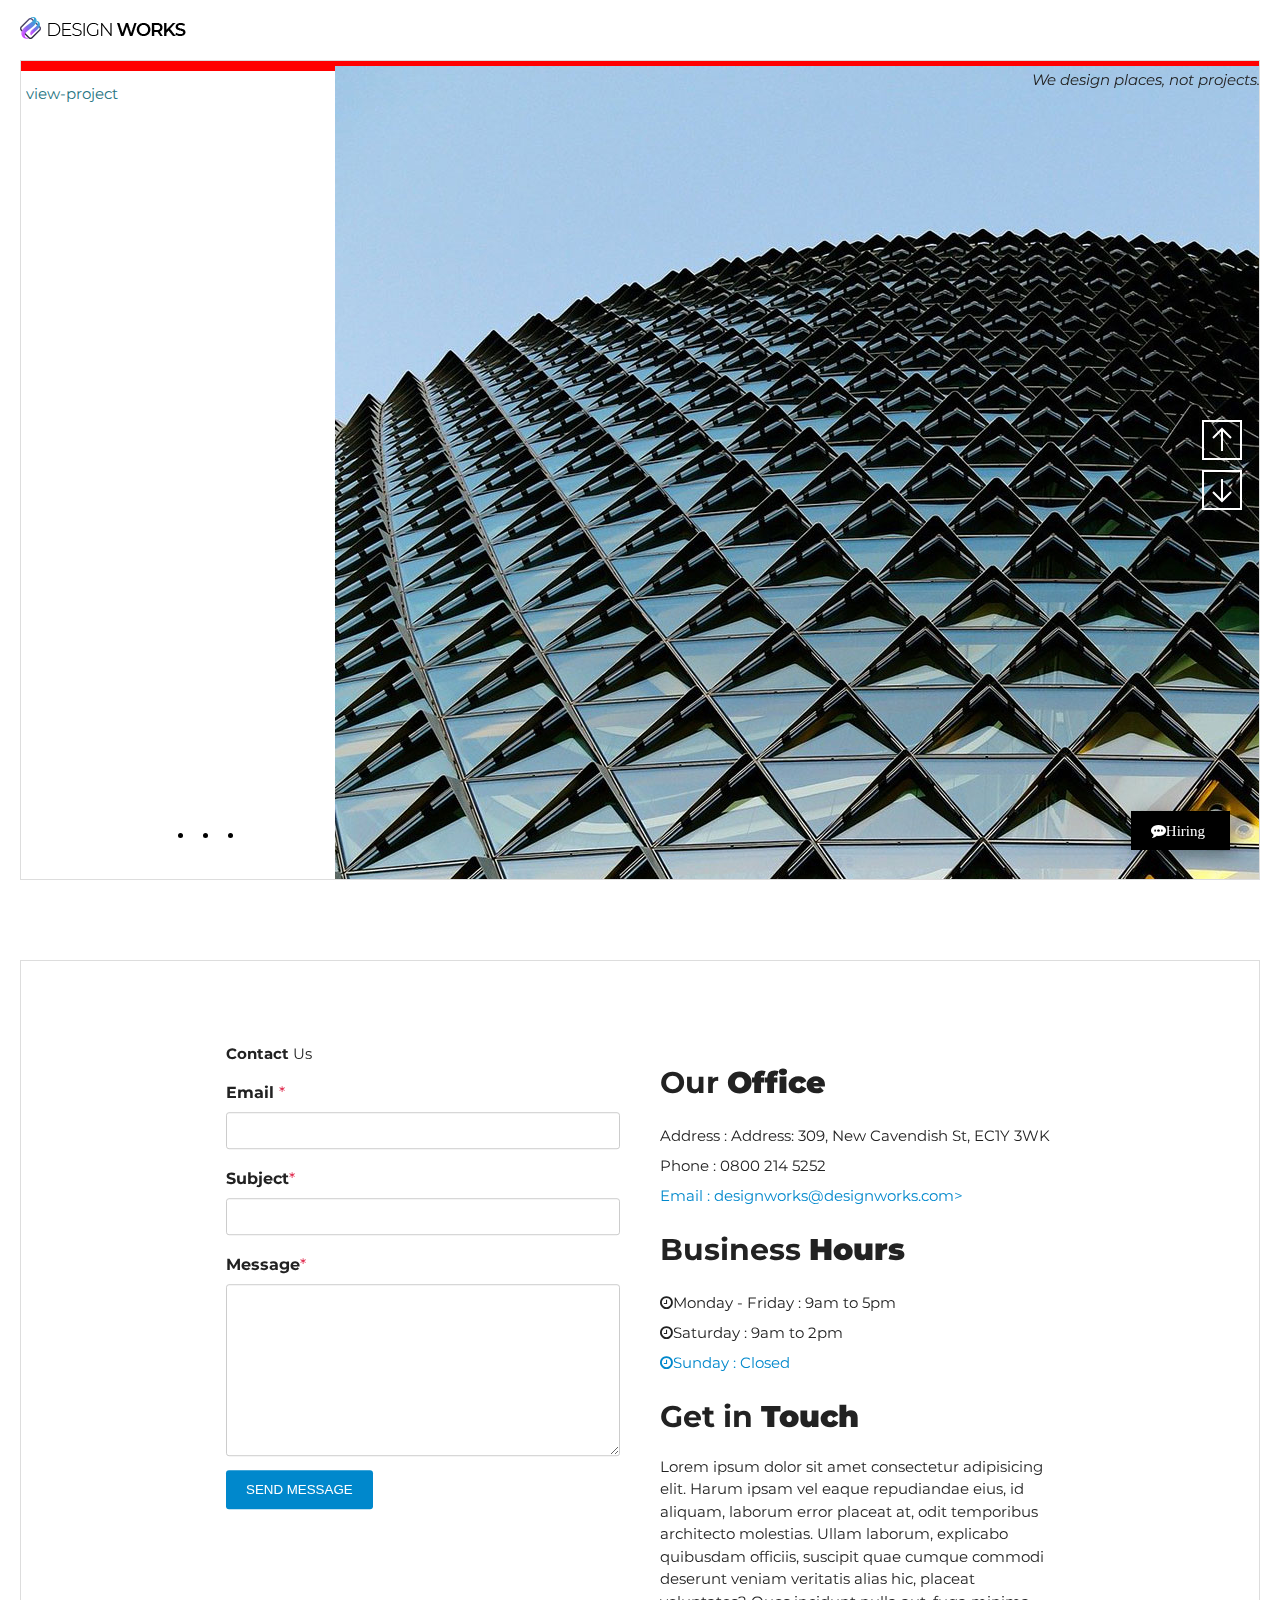
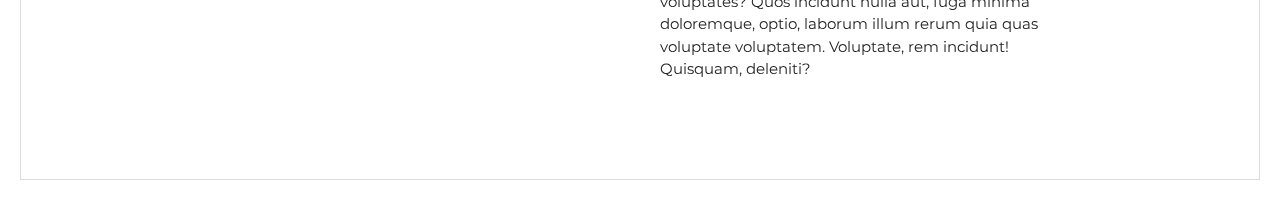
==== index_teacher.html @ df6e167b "[Add] practice html css for project" ====
<!DOCTYPE html>
<html lang="ko">
  <head>
    <meta charset="UTF-8" />
    <meta name="viewport" content="width=device-width, initial-scale=1.0" />
    <title>htmlPratice with teacher</title>
    <script src="js/jquery-2.1.4.js"></script>

    <!-- Page Scroll Effects JS & CSS -->
    <script src="js/velocity/modernizr.js"></script>
    <script src="js/velocity/velocity.min.js"></script>
    <script src="js/velocity/velocity.ui.min.js"></script>
    <script src="js/velocity/main.js"></script>
    <link rel="stylesheet" href="js/velocity/velocity.css" />

    <!-- Slick.js -->
    <script src="js/slick/slick.min.js"></script>
    <link rel="stylesheet" href="js/slick/slick-theme.css" />
    <link rel="stylesheet" href="js/slick/slick.css" />

    <!-- Custom JS & CSS -->
    <script src="custom.js"></script>
    <link rel="stylesheet" href="style_teacher.css" />
    <link rel="stylesheet" href="responsive.css" />
  </head>

  <!-- hijacking: on/off - animation: none/scaleDown/rotate/gallery/catch/opacity/fixed/parallax -->

  <body data-hijacking="on" data-animation="rotate">
    <div class="container">
      <section class="cd-section" id="home">
        <div>
          <div class="content">
            <img src="images/temp-section-01.jpg" />
          </div>
        </div>
      </section>

      <!-- about-inner about-items item 이미지 item 이미지 -->
      <section class="cd-section" id="about">
        <div>
          <div class="content">
            <div class="about-inner">
              <ul class="about-items">
                <li class="item">
                  <img
                    class="item-img"
                    src="images/careers-main-01.png"
                    alt=""
                  />
                  <span class="item-description">
                    <h1>Together we can make an impact</h1>
                    <p>
                      Design Works the excitement of an entrepreneurial
                      environment with the stability of an established practice.
                      Principals and senior leadership work side-by-side with
                      junior designers to create innovative, workable designs.
                    </p>
                  </span>
                </li>
                <li class="item">
                  <img
                    class="item-img"
                    src="images/careers-main-02.png"
                    alt=""
                  />
                  <span class="item-description">
                    <h1>We’re always looking for talent</h1>
                    <p>
                      If you don’t see an open position that fits your talents,
                      send us your resume. We’re always looking for smart,
                      self-starters and will reach out to you if something
                      becomes available.
                    </p>
                  </span>
                </li>
                <li class="item">
                  <img
                    class="item-img"
                    src="images/careers-main-03.png"
                    alt=""
                  />
                  <span class="item-description">
                    <h1>Fellowship</h1>
                    <p>
                      Every summer we offer a Fellowship to a select group of
                      students in architecture, planning and landscape
                      architecture. Read about our 2019 Fellowship winners and
                      learn more about what the Fellowship has to offer.
                    </p>
                  </span>
                </li>
              </ul>
            </div>
          </div>
        </div>
      </section>

      <section class="cd-section visible" id="project">
        <div>
          <div class="content">
            <div class="project-inner">
              <input type="radio" name="tabmenu" id="tab1" hidden />
              <input type="radio" name="tabmenu" id="tab2" hidden />
              <input type="radio" name="tabmenu" id="tab3" hidden />
              <div class="tabs">
                <div class="tab">
                  <div class="project-info">
                    <h3></h3>
                    <p></p>
                    <ul>
                      <li><b></b></li>
                      <li><b></b></li>
                      <li><b></b></li>
                    </ul>
                    <div class="detail">
                      <div><span></span></div>
                    </div>
                    <a class="view-project">view-project</a>
                  </div>
                  <div class="project-photo">
                    <img src="images/project-main-01-01.jpg" alt="" />
                  </div>
                </div>
                <div class="tab">
                  <div class="project-info">proejct-info2</div>
                  <div class="project-photo">
                    <img src="images/project-main-01-04.jpg" alt="" />
                  </div>
                </div>
                <div class="tab">
                  <div class="project-info">proejct-info3</div>
                  <div class="project-photo">
                    <img src="images/project-main-01-02.jpg" alt="" />
                  </div>
                </div>
              </div>
              <div class="btn">
                <label for="tab1"></label>
                <label for="tab2"></label>
                <label for="tab3"></label>
              </div>
            </div>
          </div>
        </div>
      </section>

      <section class="cd-section" id="plan">
        <div>
          <div class="content">
            <!-- plan-inner -->
            <!-- plan-feature -->
            <!-- plan-info -->
            <!-- plan-heading -->
            <!-- bar -->
            <!-- plan-photo -->
            <!-- history-info -->
            <!-- bar -->
            <!-- history-slider -->
            <div class="plan-inner">
              <div class="plan-feature">
                <div class="plan-info">
                  <div class="plan-heading">
                    <h1>Planning <br />For the Next Project</h1>
                    <hr class="bar" />
                    <p>
                      Lorem, ipsum dolor sit amet consectetur adipisicing elit.
                      Officia, ex. Eaque dignissimos quas dolore repellendus
                      maiores iste aliquid nihil nostrum ab soluta fugit
                      deleniti, sed debitis adipisci eius voluptatibus
                      doloremque.
                    </p>
                  </div>
                  <div class="plan-photo">
                    <img src="images/plan-main-01.jpg" alt="" />
                  </div>
                </div>
                <div class="history-info">
                  <h1 class="history-heading">
                    <h1>History</h1>
                    <hr class="bar" />
                    <div class="history-slider">
                      <div>
                        <h4>
                          The Project <br />
                          of Architect for the <span>2013</span>
                        </h4>
                        <p>
                          Lorem, ipsum dolor sit amet consectetur adipisicing
                          elit. Eligendi, perferendis? Eligendi molestiae
                          corporis autem numquam?
                        </p>
                      </div>
                      <div>
                        <h4>
                          The Project <br />
                          of Architect for the <span>2014</span>
                        </h4>
                        <p>
                          Lorem, ipsum dolor sit amet consectetur adipisicing
                          elit. Eligendi, perferendis? Eligendi molestiae
                          corporis autem numquam?
                        </p>
                      </div>
                      <div>
                        <h4>
                          The Project <br />
                          of Architect for the <span>2015</span>
                        </h4>
                        <p>
                          Lorem, ipsum dolor sit amet consectetur adipisicing
                          elit. Eligendi, perferendis? Eligendi molestiae
                          corporis autem numquam?
                        </p>
                      </div>
                      <div>
                        <h4>
                          The Project <br />
                          of Architect for the <span>2016</span>
                        </h4>
                        <p>
                          Lorem, ipsum dolor sit amet consectetur adipisicing
                          elit. Eligendi, perferendis? Eligendi molestiae
                          corporis autem numquam?
                        </p>
                      </div>
                      <div>
                        <h4>
                          The Project <br />
                          of Architect for the <span>2017</span>
                        </h4>
                        <p>
                          Lorem, ipsum dolor sit amet consectetur adipisicing
                          elit. Eligendi, perferendis? Eligendi molestiae
                          corporis autem numquam?
                        </p>
                      </div>
                      <div>
                        <h4>
                          The Project <br />
                          of Architect for the <span>2018</span>
                        </h4>
                        <p>
                          Lorem, ipsum dolor sit amet consectetur adipisicing
                          elit. Eligendi, perferendis? Eligendi molestiae
                          corporis autem numquam?
                        </p>
                      </div>
                      <div>
                        <h4>
                          The Project <br />
                          of Architect for the <span>2019</span>
                        </h4>
                        <p>
                          Lorem, ipsum dolor sit amet consectetur adipisicing
                          elit. Eligendi, perferendis? Eligendi molestiae
                          corporis autem numquam?
                        </p>
                      </div>
                      <div>
                        <h4>
                          The Project <br />
                          of Architect for the <span>2020</span>
                        </h4>
                        <p>
                          Lorem, ipsum dolor sit amet consectetur adipisicing
                          elit. Eligendi, perferendis? Eligendi molestiae
                          corporis autem numquam?
                        </p>
                      </div>
                    </div>
                  </h1>
                </div>
              </div>
            </div>
          </div>
        </div>
      </section>

      <section class="cd-section" id="awards">
        <div>
          <div class="content">
            <div class="awards-inner">
              <div class="about-awards">
                <div class="about-heading">
                  <h1>
                    2020 <br />
                    Architecture Award <br />Winner
                  </h1>
                  <hr class="bar" />
                  <p>
                    The mission of the Architecture MasterPrize (AMP) is to
                    advance the appreciation and exposure of quality
                    architectural design worldwide. The AMP architecture award
                    celebrates creativity and innovation in the fields of
                    architectural design, landscape architecture, and interior
                    design. Submissions from architects all around the world are
                    welcome.
                  </p>
                  <a
                    class="view-awards"
                    href="https://architectureprize.com"
                    target="_blank"
                    >view the awards</a
                  >
                </div>
              </div>
              <div class="victory-jump">
                <img src="images/victory-jump.png" alt="" />
              </div>
            </div>
          </div>
        </div>
      </section>

      <!-- location, feture, office, headquaters, customer, service, 
      service-item, fa fa-leaf, fa fa-bullseye, fa fa-cube -->
      <section class="cd-section" id="location">
        <div>
          <div class="content">
            <div class="location-inner">
              <div class="location-container">
                <div class="office">
                  <div class="headquaters">
                    <b>CREATIVE DESGIN GROUP</b>
                    <h1>Headquarters</h1>
                    <p>
                      Lorem ipsum dolor sit amet consectetur adipisicing elit.
                      Ullam beatae asperiores expedita dicta temporibus, minus
                      quae quam inventore nemo recusandae ad optio delectus?
                      Ipsum officia totam consequuntur suscipit alias placeat.
                    </p>
                    <span
                      >Address : Address: 309, New Cavendish St, EC1Y 3WK <br />
                      Tel : 0800 214 5252</span
                    >
                  </div>
                  <div class="headquaters">
                    <b>THE PERFECT WAY</b>
                    <h1>Customer Service</h1>
                    <p>
                      Lorem ipsum dolor sit amet, consectetur adipisicing elit.
                      Qui voluptatem ut iure nam? Odit rerum voluptate, quidem
                      suscipit, impedit ab ratione sequi esse quibusdam
                      consequatur error numquam molestiae obcaecati nemo.
                    </p>
                    <span
                      >Address : 11 Fifth Ave - New York, US <br />
                      Tel : 0800 809 3400</span
                    >
                  </div>
                </div>
                <div class="features">
                  <div class="feature">
                    <i class="fa fa-leaf"></i>
                    <h3>Built and natural contexts</h3>
                    <span
                      >Lorem ipsum dolor sit amet consectetur adipisicing elit.
                      Quaerat voluptatum cum nulla esse autem quos.</span
                    >
                  </div>
                  <div class="feature">
                    <i class="fa fa-bullseye"></i>
                    <h3>Landscape design</h3>
                    <span
                      >Lorem ipsum dolor sit amet consectetur adipisicing elit.
                      Aperiam, dolorum tempora sapiente animi veniam
                      corporis.</span
                    >
                  </div>
                  <div class="feature">
                    <i class="fa fa-cube"></i>
                    <h3>Every building site unique</h3>
                    <span
                      >Lorem ipsum dolor sit amet consectetur adipisicing elit.
                      Repellendus beatae eligendi velit natus, aut
                      perspiciatis?</span
                    >
                  </div>
                </div>
              </div>
            </div>
          </div>
        </div>
      </section>

      <section class="cd-section" id="contact">
        <div>
          <!-- contact-inner -->
          <!-- contact-feature -->
          <!-- contact-form -->
          <!-- h3 -->
          <!-- p -->
          <!-- contact-info -->
          <!-- h4 -->
          <div class="content">
            <div class="contact-inner">
              <div class="contact-feature">
                <div class="contact-form">
                  <span class="contact-title"><b>Contact</b> Us</span>
                  <!-- with teacher -->
                  <form class="send-box" action="">
                    <label for="">Email <span>*</span></label>
                    <input type="email" />
                    <label for="">Subject<span>*</span></label>
                    <input type="text" />
                    <label for="">Message<span>*</span></label>
                    <textarea cols="30" rows="10"></textarea>
                    <button>send message</button>
                  </form>
                  <!--
                  <form class="contact-form" action="">
                    <label for=""></label>
                    <div class="contact-input">
                      <label for="email">Email <span>*</span></label
                      ><br />
                      <input
                        class="email"
                        name="email"
                        id="email"
                        type="text"
                      />
                    </div>
                    <div class="contact-input">
                      <label for="subject">Subject <span>*</span></label
                      ><br />
                      <input
                        class="subject"
                        name="subject"
                        id="subject"
                        type="text"
                      />
                    </div>
                    <div class="contact-input">
                      <label for="text">Message <span>*</span></label
                      ><br />
                      <textarea
                        class="text"
                        id="text"
                        name="text"
                        id=""
                        cols="30"
                        rows="10"
                      ></textarea>
                    </div>
                    <button class="form-btn">SEND MESSAGE</button>
                  </form>
                  -->
                </div>
                <div class="contact-info">
                  <div class="info">
                    <h1 class="info-title">Our <b>Office</b></h1>
                    <ul>
                      <li>
                        Address : Address: 309, New Cavendish St, EC1Y 3WK
                      </li>
                      <li>Phone : 0800 214 5252</li>
                      <li>Email : designworks@designworks.com></li>
                    </ul>
                  </div>
                  <div class="info">
                    <h1 class="info-title">Business <b>Hours</b></h1>
                    <ul>
                      <li>
                        <i class="fa fa-clock-o"></i>Monday - Friday : 9am to
                        5pm
                      </li>
                      <li>
                        <i class="fa fa-clock-o"></i>Saturday : 9am to 2pm
                      </li>
                      <li><i class="fa fa-clock-o"></i>Sunday : Closed</li>
                    </ul>
                  </div>
                  <div class="info">
                    <h1 class="info-title">Get in <b>Touch</b></h1>
                    <p>
                      Lorem ipsum dolor sit amet consectetur adipisicing elit.
                      Harum ipsam vel eaque repudiandae eius, id aliquam,
                      laborum error placeat at, odit temporibus architecto
                      molestias. Ullam laborum, explicabo quibusdam officiis,
                      suscipit quae cumque commodi deserunt veniam veritatis
                      alias hic, placeat voluptates? Quos incidunt nulla aut,
                      fuga minima doloremque, optio, laborum illum rerum quia
                      quas voluptate voluptatem. Voluptate, rem incidunt!
                      Quisquam, deleniti?
                    </p>
                  </div>
                </div>
              </div>
            </div>
          </div>
        </div>
      </section>

      <header>
        <div class="gnb-inner">
          <div class="logo">
            <a href="#none"><img src="images/logo.png" /></a>
          </div>
          <div class="gnb">
            <div class="menu">
              <a href="#none">Home</a>
              <a href="#none">About</a>
              <a href="#none">Project</a>
              <a href="#none">Plan & History</a>
              <a href="#none">Awards</a>
              <a href="#none">Location</a>
              <a href="#none">Contact</a>
            </div>
            <div class="slogan">We design places, not projects.</div>
          </div>
        </div>
      </header>
    </div>

    <div class="gotoTop"></div>
    <a href="#" class="btn-hiring">
      <i class="fa fa-commenting">Hiring</i>
    </a>

    <nav>
      <ul class="cd-vertical-nav">
        <li><a href="#0" class="cd-prev inactive">Next</a></li>
        <li><a href="#0" class="cd-next">Prev</a></li>
      </ul>
    </nav>
  </body>
</html>
---- js/velocity/velocity.css ----
/* -------------------------------- 

Primary style

-------------------------------- */
*, *::after, *::before {
  box-sizing: border-box;
}

html {
  font-size: 62.5%;
}

body {
  font-size: 1.6rem;
  font-family: "Open Sans", sans-serif;
  color: #ffffff;
  background-color: #22283f;
  -webkit-font-smoothing: antialiased;
  -moz-osx-font-smoothing: grayscale;
}
body::before {
  /* never visible - this is used in jQuery to check the current MQ */
  content: 'mobile';
  display: none;
}
@media only screen and (min-width: 1050px) {
  body::before {
    /* never visible - this is used in jQuery to check the current MQ */
    content: 'desktop';
  }
}

a {
  color: #267481;
  text-decoration: none;
}

/* -------------------------------- 

Main Components 

-------------------------------- */
@media only screen and (min-width: 1050px) {
  body[data-hijacking="on"] {
    overflow: hidden;
  }
}

.cd-section h2 {
  line-height: 100vh;
  text-align: center;
  font-size: 2.4rem;
}

.cd-section:first-of-type > div::before {
  /* alert -> all scrolling effects are not visible on small devices */
  content: 'Effects not visible on mobile!';
  position: absolute;
  width: 100%;
  text-align: center;
  top: 20px;
  z-index: 2;
  font-weight: bold;
  font-size: 1.3rem;
  text-transform: uppercase;
  color: #6a7083;
}
[data-animation="parallax"] .cd-section > div, [data-animation="fixed"] .cd-section > div, [data-animation="opacity"] .cd-section > div {
  background-position: center center;
  background-repeat: no-repeat;
  background-size: cover;
}
[data-animation="parallax"] .cd-section:first-of-type > div, [data-animation="fixed"] .cd-section:first-of-type > div, [data-animation="opacity"] .cd-section:first-of-type > div {
  background-image: url("../img/img-1.jpg");
}
[data-animation="parallax"] .cd-section:nth-of-type(2) > div, [data-animation="fixed"] .cd-section:nth-of-type(2) > div, [data-animation="opacity"] .cd-section:nth-of-type(2) > div {
  background-image: url("../img/img-2.jpg");
}
[data-animation="parallax"] .cd-section:nth-of-type(3) > div, [data-animation="fixed"] .cd-section:nth-of-type(3) > div, [data-animation="opacity"] .cd-section:nth-of-type(3) > div {
  background-image: url("../img/img-3.jpg");
}
[data-animation="parallax"] .cd-section:nth-of-type(4) > div, [data-animation="fixed"] .cd-section:nth-of-type(4) > div, [data-animation="opacity"] .cd-section:nth-of-type(4) > div {
  background-image: url("../img/img-4.jpg");
}
[data-animation="parallax"] .cd-section:nth-of-type(5) > div, [data-animation="fixed"] .cd-section:nth-of-type(5) > div, [data-animation="opacity"] .cd-section:nth-of-type(5) > div {
  background-image: url("../img/img-5.jpg");
}
@media only screen and (min-width: 1050px) {
  .cd-section h2 {
    font-size: 4rem;
    font-weight: 300;
  }
  [data-hijacking="on"] .cd-section {
    opacity: 0;
    visibility: hidden;
    position: absolute;
    top: 0;
    left: 0;
    width: 100%;
  }
  [data-hijacking="on"] .cd-section > div {
    visibility: visible;
  }
  [data-hijacking="off"] .cd-section > div {
    opacity: 0;
  }
  [data-animation="rotate"] .cd-section {
    /* enable a 3D-space for children elements */
    -webkit-perspective: 1800px;
    -moz-perspective: 1800px;
    perspective: 1800px;
  }
  [data-hijacking="on"][data-animation="rotate"] .cd-section:not(:first-of-type) {
    -webkit-perspective-origin: center 0;
    -moz-perspective-origin: center 0;
    perspective-origin: center 0;
  }
  [data-animation="scaleDown"] .cd-section > div, [data-animation="gallery"] .cd-section > div, [data-animation="catch"] .cd-section > div {
    box-shadow: 0 0 0 rgba(25, 30, 46, 0.4);
  }
  [data-animation="opacity"] .cd-section.visible > div {
    z-index: 1;
  }
}

@media only screen and (min-width: 1050px) {
  .cd-section:first-of-type > div::before {
    display: none;
  }
}
@media only screen and (min-width: 1050px) {
  .cd-section > div {
    position: fixed;
    top: 0;
    left: 0;
    width: 100%;
    /* Force Hardware Acceleration */
    -webkit-transform: translateZ(0);
    -moz-transform: translateZ(0);
    -ms-transform: translateZ(0);
    -o-transform: translateZ(0);
    transform: translateZ(0);
    -webkit-backface-visibility: hidden;
    backface-visibility: hidden;
  }
  [data-hijacking="on"] .cd-section > div {
    position: absolute;
  }
  [data-animation="rotate"] .cd-section > div {
    -webkit-transform-origin: center bottom;
    -moz-transform-origin: center bottom;
    -ms-transform-origin: center bottom;
    -o-transform-origin: center bottom;
    transform-origin: center bottom;
  }
}

.cd-vertical-nav {
  /* lateral navigation */
  position: fixed;
  z-index: 1;
  right: 3%;
  top: 50%;
  bottom: auto;
  -webkit-transform: translateY(-50%);
  -moz-transform: translateY(-50%);
  -ms-transform: translateY(-50%);
  -o-transform: translateY(-50%);
  transform: translateY(-50%);
  display: none;
}
.cd-vertical-nav a {
  display: block;
  height: 40px;
  width: 40px;
  /* image replace */
  overflow: hidden;
  text-indent: 100%;
  white-space: nowrap;
  background: url(cd-icon-arrow.svg) no-repeat center center;
}
.cd-vertical-nav a.cd-prev {
  -webkit-transform: rotate(180deg);
  -moz-transform: rotate(180deg);
  -ms-transform: rotate(180deg);
  -o-transform: rotate(180deg);
  transform: rotate(180deg);
  margin-bottom: 10px;
}
.cd-vertical-nav a.inactive {
  visibility: hidden;
  opacity: 0;
  -webkit-transition: opacity 0.2s 0s, visibility 0s 0.2s;
  -moz-transition: opacity 0.2s 0s, visibility 0s 0.2s;
  transition: opacity 0.2s 0s, visibility 0s 0.2s;
}
@media only screen and (min-width: 1050px) {
  .cd-vertical-nav {
    display: block;
  }
}
---- style_teacher.css ----
/* Google Web Font : Montserrat */
@import url("https://fonts.googleapis.com/css?family=Montserrat:200,300,400,500&display=swap");
@import url("https://fonts.googleapis.com/css?family=Manrope:300,400,500,600&display=swap");
@import url("https://fonts.googleapis.com/css2?family=Source+Sans+Pro:wght@200;300;400;600;700;900&display=swap");
@import url("https://fonts.googleapis.com/css2?family=Overpass&display=swap");

/* FontAwesome CDN 4.7 */
@import url("https://stackpath.bootstrapcdn.com/font-awesome/4.7.0/css/font-awesome.min.css");

/* Reset CSS */
* {
  box-sizing: border-box;
}

ul {
  list-style: none;
  padding: 0;
}

a {
  text-decoration: none;
}

/* Default CSS */
body {
  font-family: "Montserrat", sans-serif;
  color: #222;
  font-size: 15px;
  margin: 0;
  height: 100vh;
  background-color: #fff;
}

/* Entire Layout */
.cd-section {
  height: 100vh;
}

.cd-section > div {
  height: 100%;
  position: relative;
}

/* calc */
.content {
  background-color: #ddd;
  position: absolute;
  width: calc(100% - 40px);
  height: calc(100% - 80px);
  left: 20px;
  bottom: 20px;
  overflow: hidden;
}

/* Header */
header {
  position: fixed;
  top: 0;
  left: 0;
  width: 100%;
}

.gnb-inner {
  width: calc(100% - 40px);
  margin: auto;
  height: 60px;
  line-height: 60px;
}

.logo {
  float: left;
}
.logo img {
  padding-top: 17px;
}

.gnb {
  font: left;
}

.menu {
  display: none;
}

/* .menu a {} */

.slogan {
  font-size: 15px;
  font-style: italic;
  position: absolute;
  right: 20px;
  top: 50px;
}

/* Hiring Button */
.btn-hiring {
  position: fixed;
  right: 50px;
  bottom: 50px;
  color: #fff;
  background-color: #000;
  padding: 10px 20px;
  box-shadow: 5px 5px 20px rgba(0, 0, 0, 0.38);
  transition: 0.5s;
}
.btn-hiring .fa {
  /* transform: rotateY(180deg); */
  margin-right: 5px;
}
.btn-hiring:active {
  transform: scale(0.1);
}

/* ----- Section : About ------ */
.about-inner {
  height: 100%;
  border: 3px solid red;
  background-image: url("/images/line-drawing.png");
  background-repeat: no-repeat;
  background-position: right bottom;
  background-color: #08bee6;
}

.about-items {
  width: 60%;
  color: #fff;
  position: absolute;
  top: 50%;
  transform: translateY(-50%);
  margin-left: 100px;
}

.item {
  margin-bottom: 30px;
  overflow: hidden;

  width: 100%;
  height: 100%;
  /* display: flex;
  align-items: center; */
  color: white;
}

.item > img {
  float: left;
  margin-right: 20px;
  height: 130px;
  filter: invert(1);
  transition: 0.5s;
}

.item:hover img {
  filter: invert(0);
}
.item:hover h1 {
  color: black;
}

.item-description h1 {
  font-size: 28px;
  font-weight: 500;
  margin: 0;
  transition: 0.5s;
  letter-spacing: -1px;
}

.item-description p {
  overflow: hidden;
  font-size: 18px;
}

/* .item-img {
  height: 100%;
  width: 100px;
  color: white;
} */

/* ===== Section : project ===== */
.project-inner {
  height: 100%;
  background-color: #fff;
  border: 1px solid #ddd;
  overflow: hidden;
}

.tabs {
  border: 5px solid red;
  width: 300%;
  transition: 0.5s;
}

.tab {
  height: 100%;
  width: 33.33333%;
  float: left;
}

.tab > div {
  height: 100%;
  float: left;
  overflow: hidden;
}

.project-info {
  width: 25%;
}

.project-photo {
  width: 75%;
  overflow: hidden;
}

input[name="tabmenu"] {
  display: none;
}

.btn {
  position: absolute;
  left: 30px;
  bottom: 30px;
  width: 25%;
  text-align: center;
}

.btn label {
  cursor: pointer;
  width: 5px;
  height: 5px;
  background-color: #000;
  display: inline-block;
  border-radius: 50%;
  margin: 8px;
  position: relative;
}

/* 중요내용

position : absolute 또는 diplay: inline-block, diplay: block은
block 요소처럼 크기 값을 가지게 됨.
inline 요소는 크기값을 가질 수 없다. 그래서 아무리 크기에 대한 css를 먹여도 전혀 변화가 없다는 것을 알자!! 중요함.

시간 날 때 꼭 체크하도록 하자.

*/

.btn label:before {
  position: absolute;
  content: "";
  display: inline-block;
  border: 1px solid transparent;
  width: 17px;
  height: 17px;
  border-radius: 50%;
  left: -6px;
  top: -6px;
  transition: 0.3s;
}

input[id="tab1"]:checked ~ .btn label[for="tab1"]:before,
input[id="tab2"]:checked ~ .btn label[for="tab2"]:before,
input[id="tab3"]:checked ~ .btn label[for="tab3"]:before {
  border: 1px solid #aaa;
}

input[id="tab1"]:checked ~ .tabs {
  margin-left: 0;
}
input[id="tab2"]:checked ~ .tabs {
  margin-left: -100%;
}
input[id="tab3"]:checked ~ .tabs {
  margin-left: -200%;
}

/* ===== Section : plan ====== */
.plan-inner {
  background-color: #1d1b24;
  height: 100%;
}

.plan-feature {
  width: 80%;
  position: absolute;
  top: 50%;
  left: 50%;
  transform: translate(-50%, -50%);
}

.plan-feature > div {
  height: 300px;
  color: #bbb;
}

.plan-info > div {
  float: left;
}

.plan-heading {
  width: 70%;
  padding-right: 50px;
}

.plan-heading > h1 {
  color: #fff;
  margin: 0;
}

.plan-photo {
  width: 30%;
}

.plan-photo img {
  height: 265px;
}

.plan-heading hr.bar,
.history-info hr.bar {
  background-color: dodgerblue;
  display: inline-block;
}

.history-slider div h4 {
  color: #fff;
  font-size: 20px;
  font-weight: normal;
  margin: 0;
  line-height: 1.5em;
}

.history-slider div span {
  color: dodgerblue;
}

.history-slider div h4 p {
  font-size: 16px;
  line-height: 1.5em;
}

/* Slick.js Custom CSS */
.history-slider .slick-arrow {
  display: none !important;
}

.history-slider .slick-dots li {
  margin: 0;
}

.history-slider .slick-dots li button::before {
  font-size: 40px;
  color: #fff;
}

/* ----- Section : awards ----- */

.awards-inner {
  height: 100%;
  border: 1px solid red;
}

.awards-inner > div {
  float: left;
  width: 50%;
  height: 100%;
  position: relative;
}

.about-awards {
  background-color: #1a1f24;
  color: #fff;
}

.about-heading {
  position: absolute;
  top: 50%;
  left: 50%;
  transform: translate(-50%, -50%);
  text-align: center;
  width: 70%;
}

.victory-jump {
  background-color: #fff;
}
.victory-jump img {
  position: absolute;
  top: 50%;
  left: 50%;
  transform: translate(-50%, -50%);
  width: 80%;
}

.about-heading h2 {
  margin: 0;
}

hr.bar {
  width: 50px;
  height: 4px;
  border: none;
  background-color: crimson;
  margin: 30px auto;
}

.about-heading p {
  color: #999;
  font-size: 16px;
  line-height: 1.5em;
  margin-bottom: 30px;
}

.view-awards {
  color: #bbb;
  border: 1px solid #000;
  padding: 5px 15px;
  border-radius: 20px;
  transition: 0.5s;
}

.view-awards:hover {
  background-color: #31c0ce;
  color: #fff;
  border-color: transparent;
}

/* location - teacher */
.location-inner {
  border: 1px solid red;
  background: url(images/background-location.jpg) no-repeat center center;
  height: 100%;
}

.location-inner::before {
  content: "";
  background-color: rgba(0, 0, 0, 0.85);
  width: 100%;
  height: 100%;
  position: absolute;
}

.location-container {
  width: 70%;
  position: absolute;
  top: 50%;
  left: 50%;
  transform: translate(-50%, -50%);
  color: #bbb;
}

.location-container > div {
  float: left;
}

.office {
  width: 60%;
  padding-right: 100px;
}

.features {
  width: 40%;
}

.office b {
  font-weight: normal;
}

.office h1 {
  color: #1db1f0;
  font-weight: 500;
  margin: 0;
  margin-top: 5px;
}

.office p {
  font-size: 16px;
  line-height: 1.5em;
}

.office span {
  font-size: 14px;
  line-height: 1.5em;
  color: white;
}

.features {
  width: 40%;
}

.headquaters {
  margin-bottom: 30px;
}

.feature {
  margin-bottom: 25px;
}
.feature .fa {
  color: #1db1f0;
  font-size: 40px;
}
.feature h3 {
  color: #fff;
  font-size: 22px;
  margin: 0;
}

/* -----location ----- */
/*
.location-inner {
  height: 100%;
  width: 100%;
  border: 3px solid red;
  background-color: black;
}

.location-container {
  margin: auto;
  padding: 40px;
  width: 80%;
  height: 100%;
  display: flex;
  justify-content: center;
  align-items: center;
  position: relative;
}

.location-container::before {
  content: "";
  background-image: url("/images/background-location.jpg");
  background-repeat: no-repeat;
  position: absolute;
  opacity: 0.1;
  top: 0px;
  left: 0px;
  right: 0px;
  bottom: 0px;
}

.office {
  width: 100%;
  height: 70%;
}

.headquaters {
  margin-bottom: 50px;
}

.headquaters b {
  font-size: 15px;
  color: white;
}

.headquaters h1 {
  font-size: 40px;
  color: #0e9afb;
  font-weight: bold;

  margin: 10px 0;
}

.headquaters p {
  color: white;
}

.headquaters span {
  color: white;
  font-weight: bold;
}

.features {
  width: 80%;
  color: white;
}

.feature {
  margin-bottom: 15px;
}

.feature i {
  font-size: 35px;
  color: #0e9afb;
}

.feature span {
  color: gray;
}
*/
/* tag에 직접 style을 먹일 경우 class가 있으면 style이 먹히지 않는다. */
/* gnb - 메뉴 할 때 많이씀 */

/* ===== Contact with teacher ===== */
.contact-inner {
  background-color: #fff;
  height: 100%;
  border: 1px solid #ddd;
}

.contact-feature {
  width: 70%;
  position: absolute;
  top: 50%;
  left: 50%;
  transform: translate(-50%, -50%);
}

.contact-feature > div {
  float: left;
  width: 50%;
  padding: 20px;
}

.contact-form h3 {
  font-size: 30px;
  font-weight: normal;
  margin: 0;
}

.send-box label {
  display: block;
  font-weight: bold;
  font-size: 16px;
  margin: 10px 0;
  margin-top: 20px;
}

.send-box label span {
  color: crimson;
  font-weight: normal;
}

.send-box input[type="email"],
.send-box input[type="text"],
.send-box textarea {
  border: 1px solid #ccc;
  padding: 10px;
  border-radius: 3px;
  outline: none;
  width: 100%;
  transition: 0.5;
}

.send-box input[type="email"]:hover,
.send-box input[type="text"]:hover,
.send-box textarea:hover,
.send-box input[type="email"]:focus {
  border: 1px solid #0088cc;
  box-shadow: 0 0 5px #0088cc;
}

.send-box input[type="email"]:focus,
.send-box input[type="text"]:focus,
.send-box textarea:focus {
  background-color: #eee;
}

.send-box button {
  background-color: #0088cc;
  color: #fff;
  text-transform: uppercase;
  padding: 12px 20px;
  border: none;
  border-radius: 3px;
  cursor: pointer;
  transition: 0.5s;
  margin-top: 10px;
}

.send-box button:hover {
  background-color: #000;
}

.contact-info h4 {
  font-weight: normal;
  font-size: 20px;
  margin: 0;
  margin-top: 20px;
}

.contact-info ul li {
  line-height: 2em;
}

.contact-info ul li:last-child {
  color: #0088cc;
}

.contact-info p {
  line-height: 1.5em;
}
/* ===== Contact ===== */
/*
.contact-inner {
  height: 100%;
  border: 3px solid red;
  background-color: #fff;
}

.contact-feature {
  width: 70%;

  position: absolute;
  transform: translate(-50%, -50%);
  top: 50%;
  left: 50%;

  height: 400px;
}

.contact-feature > div {
  float: left;
  width: 50%;
  padding: 20px;
  height: 300px;
}

.contact-title {
  font-size: 24px;
}

.contact-form {
  padding-top: 15px;
}

.contact-input {
  padding: 5px 0;
}

.contact-input > label {
  font-weight: bold;
  margin-bottom: 15px;
}

.contact-input > label > span {
  color: red;
  font-size: 15px;
  font-weight: normal;
}

.contact-input > input {
  margin-top: 5px;
  width: 100%;
  border: 1px solid gray;
  border-radius: 5px;
  height: 35px;
}

.contact-input > input:hover {
  border: 1px solid #1db1f0;
  box-shadow: 0 0 2px 2px #1db1f0;
}
.contact-input > input:focus {
  background-color: yellow;
  outline: none;
}

.contact-input > textarea {
  margin-top: 5px;
  width: 100%;
  border: 1px solid gray;
  border-radius: 5px;
}

.contact-input > textarea:hover {
  border: 1px solid #1db1f0;
  box-shadow: 0 0 2px 2px #1db1f0;
}
.contact-input > textarea:focus {
  background-color: yellow;
  outline: none;
}

.form-btn {
  color: white;
  background-color: #1db1f0;
  border: 1px solid #1db1f0;
  border-radius: 5px;
  height: 35px;
  transition: 0.5s;
}

.form-btn:hover {
  background-color: yellow;
  color: black;
}

.info {
  padding-bottom: 12px;
}

.info > h1 {
  font-size: 18px;
  font-weight: normal;
  margin: 10px 0;
}

.info > ul > li {
  margin: 8px 0;
  font-size: 13px;
}

.info > p {
  font-size: 13px;
}

.info > ul > li:last-child {
  color: #1db1f0;
}
*/
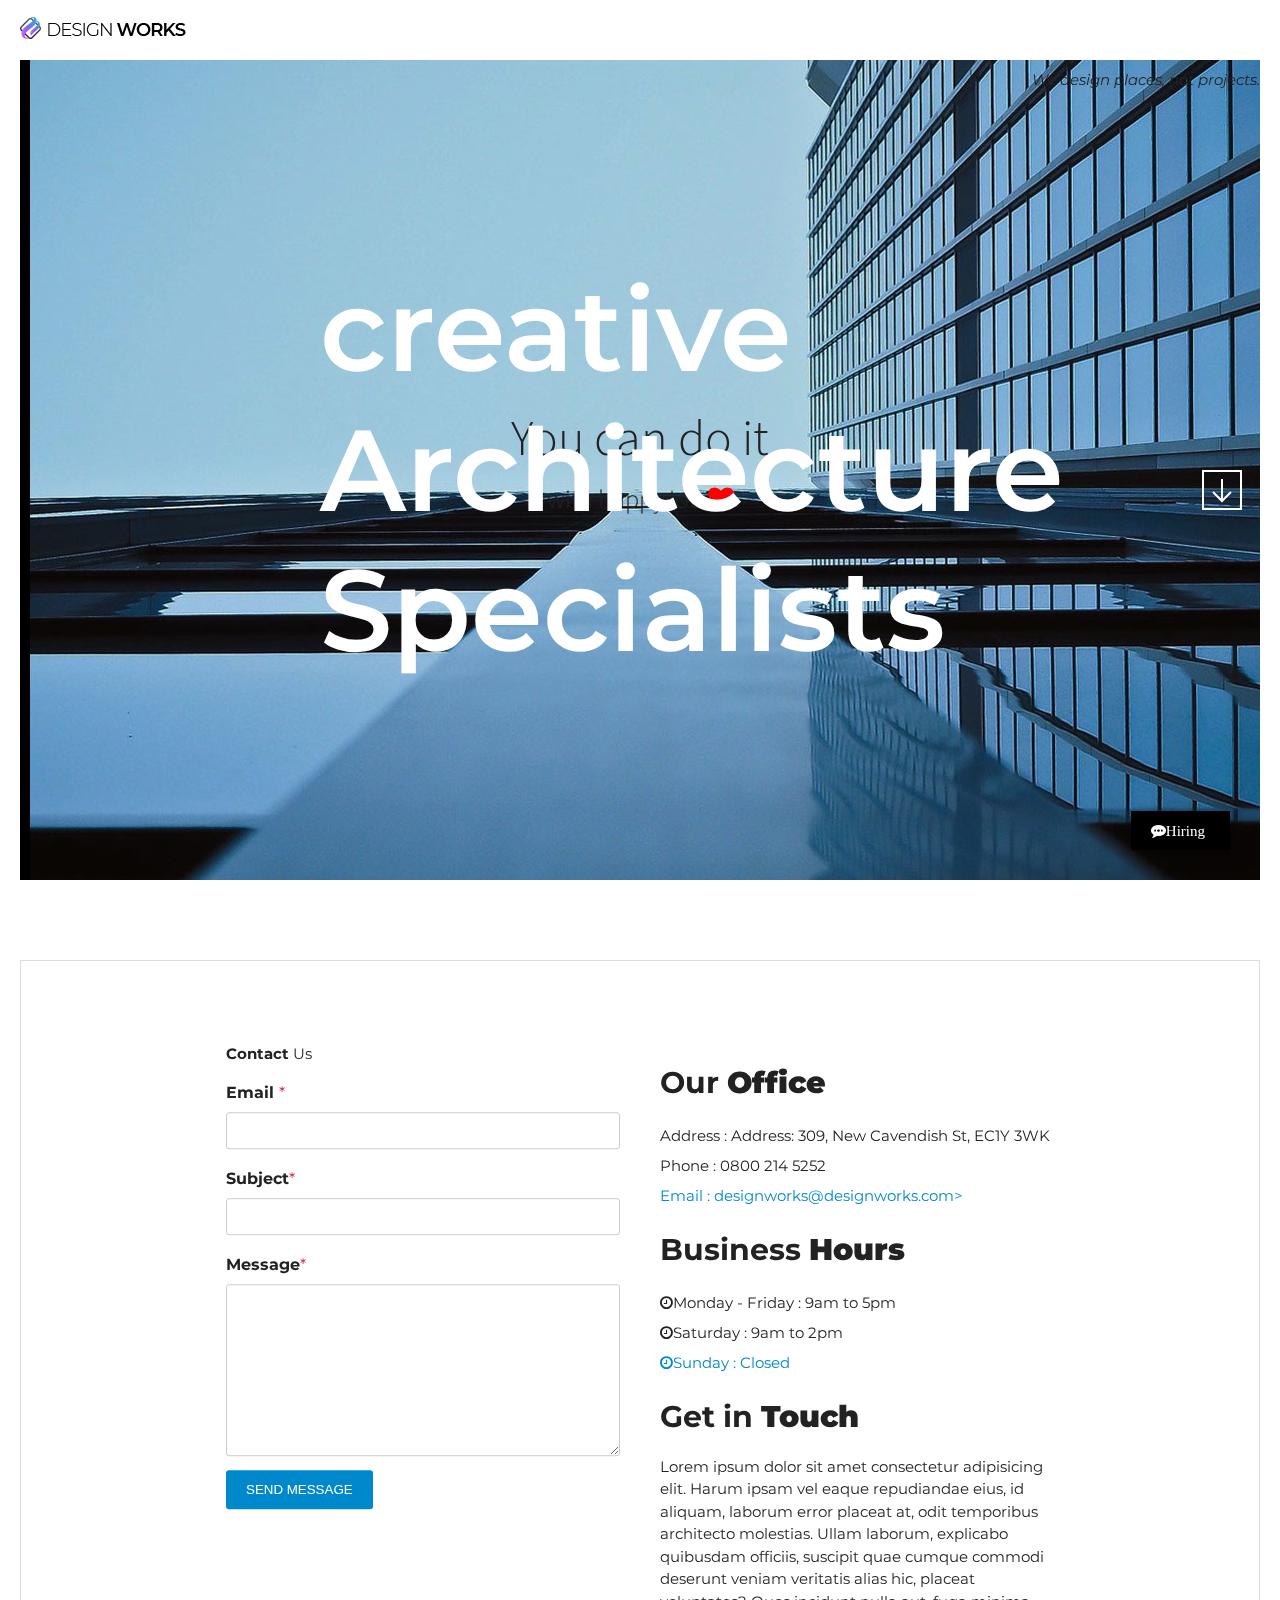
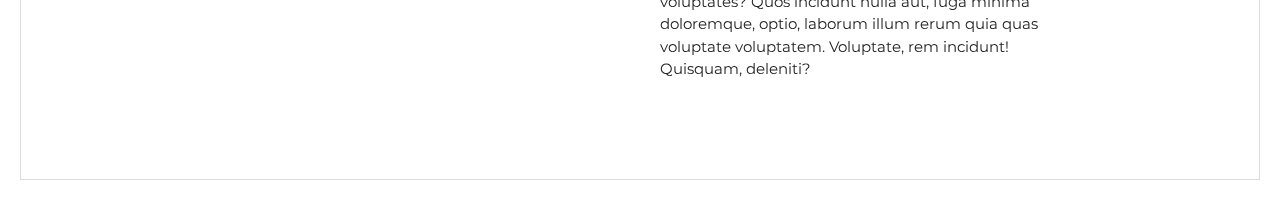
==== commit b7aaee9c: "[Add] Html Css Home 부분 애니메이션 적용 공부" ====
--- a/index_teacher.html
+++ b/index_teacher.html
@@ -28,10 +28,27 @@
 
   <body data-hijacking="on" data-animation="rotate">
     <div class="container">
-      <section class="cd-section" id="home">
+      <section class="cd-section visible" id="home">
         <div>
           <div class="content">
-            <img src="images/temp-section-01.jpg" />
+            <!-- home-inner -->
+            <!-- welcome-text -->
+            <!-- opacity-image -->
+            <!-- home-heading -->
+            <div class="home-inner">
+              <h3 class="welcome-text">
+                You can do it<span>
+                  with happyJob <i class="fa fa-heart"></i
+                ></span>
+              </h3>
+              <div class="opacity-image">
+                <div class="home-heading">
+                  <span>creative</span>
+                  <span>Architecture</span>
+                  <span>Specialists</span>
+                </div>
+              </div>
+            </div>
           </div>
         </div>
       </section>
@@ -96,7 +113,7 @@
         </div>
       </section>
 
-      <section class="cd-section visible" id="project">
+      <section class="cd-section" id="project">
         <div>
           <div class="content">
             <div class="project-inner">
@@ -105,33 +122,100 @@
               <input type="radio" name="tabmenu" id="tab3" hidden />
               <div class="tabs">
                 <div class="tab">
-                  <div class="project-info">
-                    <h3></h3>
-                    <p></p>
+                  <div class="project-info" data-text="01">
+                    <!-- <span class="project-number">01</span> -->
+                    <h3>Project : Hallway of Architecture</h3>
+                    <p>
+                      Lorem ipsum dolor sit amet consectetur, adipisicing elit.
+                      Suscipit dolor modi ut eveniet exercitationem,
+                      voluptatibus aspernatur fugit culpa quisquam. Fuga
+                      laboriosam temporibus sint debitis veniam omnis quam ipsam
+                      vel magnam. Culpa voluptate quo temporibus officiis
+                      assumenda magnam eos doloribus distinctio!
+                    </p>
                     <ul>
-                      <li><b></b></li>
-                      <li><b></b></li>
-                      <li><b></b></li>
+                      <li><b>Area</b> : 2345 m2</li>
+                      <li><b>Completed Date</b> : April 2019</li>
+                      <li><b>Architect</b> : Robert Matteus</li>
                     </ul>
                     <div class="detail">
-                      <div><span></span></div>
+                      <div><span>321</span>WORKING DAY</div>
+                      <div><span>420</span>MEMBERS</div>
+                      <div><span>8M</span>BUDGET</div>
                     </div>
-                    <a class="view-project">view-project</a>
+                    <a class="view-project"
+                      >view-project<i class="fa fa-long-arrow-right"></i
+                    ></a>
                   </div>
                   <div class="project-photo">
                     <img src="images/project-main-01-01.jpg" alt="" />
+                    <img src="images/project-main-01-02.jpg" alt="" />
+                    <img src="images/project-main-01-03.jpg" alt="" />
+                    <img src="images/project-main-01-04.jpg" alt="" />
                   </div>
                 </div>
                 <div class="tab">
-                  <div class="project-info">proejct-info2</div>
+                  <div class="project-info" data-text="02">
+                    <h3>Project : Glass Wall Architecture</h3>
+                    <p>
+                      Lorem ipsum dolor sit amet consectetur, adipisicing elit.
+                      Suscipit dolor modi ut eveniet exercitationem,
+                      voluptatibus aspernatur fugit culpa quisquam. Fuga
+                      laboriosam temporibus sint debitis veniam omnis quam ipsam
+                      vel magnam. Culpa voluptate quo temporibus officiis
+                      assumenda magnam eos doloribus distinctio!
+                    </p>
+                    <ul>
+                      <li><b>Area</b> : 1670 m2</li>
+                      <li><b>Completed Date</b> : September 2018</li>
+                      <li><b>Architect</b> : Andrew Yus</li>
+                    </ul>
+                    <div class="detail">
+                      <div><span>225</span>WORKING DAY</div>
+                      <div><span>320</span>MEMBERS</div>
+                      <div><span>3M</span>BUDGET</div>
+                    </div>
+                    <a class="view-project"
+                      >view-project<i class="fa fa-long-arrow-right"></i
+                    ></a>
+                  </div>
                   <div class="project-photo">
-                    <img src="images/project-main-01-04.jpg" alt="" />
+                    <img src="images/project-main-02-01.jpg" alt="" />
+                    <img src="images/project-main-02-02.jpg" alt="" />
+                    <img src="images/project-main-02-03.jpg" alt="" />
+                    <img src="images/project-main-02-04.jpg" alt="" />
                   </div>
                 </div>
                 <div class="tab">
-                  <div class="project-info">proejct-info3</div>
+                  <div class="project-info" data-text="03">
+                    <h3>Project : Outside Stairs Architecture</h3>
+                    <p>
+                      Lorem ipsum dolor sit amet consectetur, adipisicing elit.
+                      Suscipit dolor modi ut eveniet exercitationem,
+                      voluptatibus aspernatur fugit culpa quisquam. Fuga
+                      laboriosam temporibus sint debitis veniam omnis quam ipsam
+                      vel magnam. Culpa voluptate quo temporibus officiis
+                      assumenda magnam eos doloribus distinctio!
+                    </p>
+                    <ul>
+                      <li><b>Area</b> : 1200 m2</li>
+                      <li><b>Completed Date</b> : May 2020</li>
+                      <li><b>Architect</b> : Christine Jung</li>
+                    </ul>
+                    <div class="detail">
+                      <div><span>132</span>WORKING DAY</div>
+                      <div><span>202</span>MEMBERS</div>
+                      <div><span>5M</span>BUDGET</div>
+                    </div>
+                    <a class="view-project"
+                      >view-project<i class="fa fa-long-arrow-right"></i
+                    ></a>
+                  </div>
                   <div class="project-photo">
-                    <img src="images/project-main-01-02.jpg" alt="" />
+                    <img src="images/project-main-03-01.jpg" alt="" />
+                    <img src="images/project-main-03-02.jpg" alt="" />
+                    <img src="images/project-main-03-03.jpg" alt="" />
+                    <img src="images/project-main-03-04.jpg" alt="" />
                   </div>
                 </div>
               </div>
--- a/style_teacher.css
+++ b/style_teacher.css
@@ -3,6 +3,7 @@
 @import url("https://fonts.googleapis.com/css?family=Manrope:300,400,500,600&display=swap");
 @import url("https://fonts.googleapis.com/css2?family=Source+Sans+Pro:wght@200;300;400;600;700;900&display=swap");
 @import url("https://fonts.googleapis.com/css2?family=Overpass&display=swap");
+@import url("https://fonts.googleapis.com/css2?family=Open+Sans:wght@300;400;700&family=Source+Sans+3:wght@200;300;400;500;600&display=swap");
 
 /* FontAwesome CDN 4.7 */
 @import url("https://stackpath.bootstrapcdn.com/font-awesome/4.7.0/css/font-awesome.min.css");
@@ -103,12 +104,132 @@
   box-shadow: 5px 5px 20px rgba(0, 0, 0, 0.38);
   transition: 0.5s;
 }
+
 .btn-hiring .fa {
   /* transform: rotateY(180deg); */
   margin-right: 5px;
 }
 .btn-hiring:active {
   transform: scale(0.1);
+}
+
+/* ===== Section : Home ===== */
+.home-inner {
+  height: 100%;
+  background-color: #fff;
+}
+
+.home-inner:before {
+  position: absolute;
+  content: "";
+  width: 10px;
+  height: 100%;
+  top: 0;
+  left: 0;
+  background-color: #000;
+  animation: overlay 1s 2s linear both;
+}
+
+.welcome-text {
+  position: absolute;
+  top: 50%;
+  left: 50%;
+  transform: translate(-50%, -50%);
+  font-size: 50px;
+  font-weight: 300;
+  text-align: center;
+  line-height: 1.2em;
+  margin: 0;
+  font-family: "Source Sans 3", sans-serif;
+  animation: slideup 2s linear;
+  animation-fill-mode: both;
+  /* display: none; */
+}
+
+.welcome-text span {
+  display: block;
+  font-size: 26px;
+}
+
+.welcome-text span .fa {
+  color: red;
+}
+
+.opacity-image {
+  background: url(images/section-bg-01.jpg) no-repeat center center;
+  height: 100%;
+  /* display: none; */
+  animation: showHome 4s linear;
+  animation-delay: 2s;
+  animation-fill-mode: both;
+}
+
+.home-heading {
+  position: absolute;
+  top: 50%;
+  left: 300px;
+  transform: translateY(-50%);
+  /* display: none; */
+}
+
+.home-heading span {
+  display: block;
+  font-size: 115px;
+  color: #fff;
+  font-weight: 600;
+  animation: showHome 2s 4s linear both;
+
+  /* width: 0;
+  overflow: hidden; */
+}
+
+@keyframes slideup {
+  0% {
+    opacity: 0;
+    margin-top: 50px;
+  }
+
+  20% {
+    opacity: 1;
+    margin-top: 0;
+  }
+
+  80% {
+    opacity: 1;
+    margin-top: 0;
+  }
+
+  100% {
+    opacity: 0;
+    margin-top: 0;
+  }
+}
+
+@keyframes overlay {
+  0% {
+    width: 0;
+    left: 0;
+  }
+
+  50% {
+    width: 100%;
+    left: 0;
+  }
+
+  100% {
+    width: 0;
+    left: 100%;
+  }
+}
+
+@keyframes showHome {
+  0% {
+    opacity: 0;
+  }
+
+  100% {
+    opacity: 1;
+  }
 }
 
 /* ----- Section : About ------ */
@@ -184,7 +305,6 @@
 }
 
 .tabs {
-  border: 5px solid red;
   width: 300%;
   transition: 0.5s;
 }
@@ -270,6 +390,89 @@
 }
 input[id="tab3"]:checked ~ .tabs {
   margin-left: -200%;
+}
+
+.project-number {
+  position: absolute;
+  top: 10px;
+  font-size: 100px;
+  z-index: 999;
+  color: #aaa;
+  opacity: 0.2;
+}
+
+.project-info {
+  position: relative;
+  padding: 50px;
+}
+.project-info h3 {
+  font-size: 20px;
+  position: relative;
+}
+.project-info p {
+  font-size: 16px;
+  line-height: 1.5em;
+}
+.project-info ul {
+  line-height: 2em;
+}
+.project-info ul li:before {
+  content: "\f105";
+  font-family: "fontawesome";
+  margin-right: 10px;
+}
+
+.detail {
+  margin-bottom: 50px;
+}
+
+.detail div {
+  display: inline-block;
+  text-align: center;
+  width: 32.5%;
+  color: #999;
+}
+
+.detail div span {
+  font-size: 36px;
+  font-weight: bold;
+  display: block;
+  color: black;
+  margin-bottom: 10px;
+}
+
+.view-project {
+  background-color: #3f3f3f;
+  color: #fff;
+  text-transform: uppercase;
+  font-size: 13px;
+  width: 200px;
+  display: inline-block;
+  padding: 10px;
+  text-align: center;
+  transition: 0.5s;
+}
+
+.view-project:hover {
+  background-color: #000;
+}
+
+.view-project .fa {
+  transition: 0.5s;
+}
+
+.view-project:hover .fa {
+  margin-left: 30px;
+}
+
+.project-info:before {
+  content: attr(data-text);
+  font-size: 130px;
+  color: #eee;
+  position: absolute;
+  top: -10px;
+  left: -10px;
+  z-index: 10px;
 }
 
 /* ===== Section : plan ====== */
